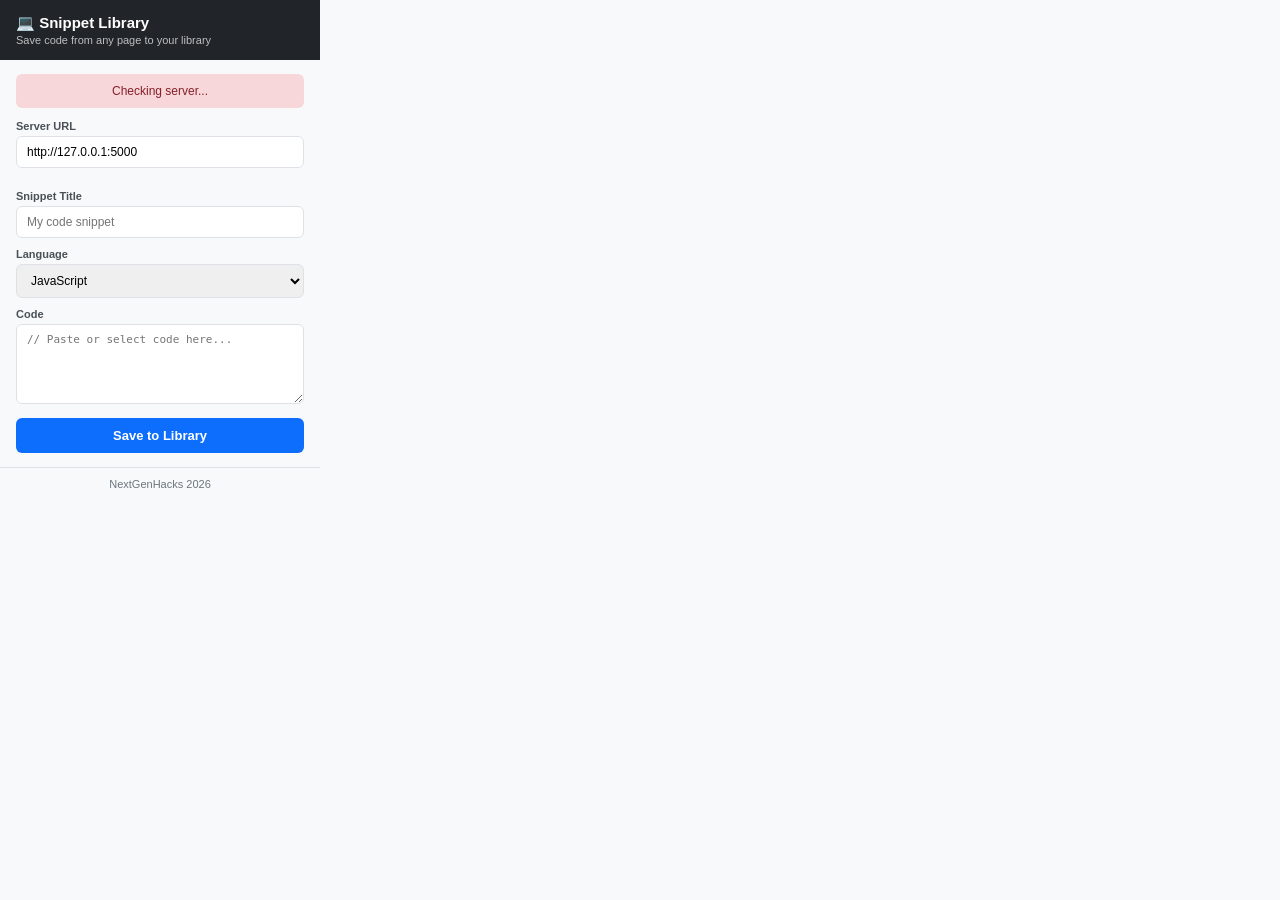
==== browser-extension/popup.html @ 909dbb72 "Initial commit for hackathon" ====
<!DOCTYPE html>
<html>
<head>
    <meta charset="UTF-8">
    <style>
        * { box-sizing: border-box; margin: 0; padding: 0; }
        body { width: 320px; font-family: 'Segoe UI', sans-serif; background: #f8f9fa; }
        .header { background: #212529; color: white; padding: 14px 16px; }
        .header h1 { font-size: 15px; font-weight: 700; }
        .header p { font-size: 11px; opacity: 0.7; margin-top: 2px; }
        .content { padding: 14px 16px; }
        .status { text-align: center; padding: 10px; margin-bottom: 12px; border-radius: 6px; font-size: 12px; }
        .status.connected { background: #d1e7dd; color: #0f5132; }
        .status.disconnected { background: #f8d7da; color: #842029; }
        label { font-size: 11px; font-weight: 600; color: #495057; display: block; margin-bottom: 4px; }
        input, select, textarea { width: 100%; padding: 8px 10px; border: 1px solid #dee2e6; border-radius: 6px; font-size: 12px; margin-bottom: 10px; font-family: inherit; }
        input:focus, select:focus, textarea:focus { outline: none; border-color: #0d6efd; box-shadow: 0 0 0 3px rgba(13,110,253,0.1); }
        textarea { resize: vertical; font-family: 'Consolas', monospace; font-size: 11px; min-height: 80px; }
        button { width: 100%; padding: 10px; background: #0d6efd; color: white; border: none; border-radius: 6px; font-size: 13px; font-weight: 600; cursor: pointer; }
        button:hover { background: #0b5ed7; }
        button:disabled { background: #6c757d; cursor: not-allowed; }
        .server-config { margin-bottom: 12px; }
        .msg { padding: 8px; border-radius: 6px; font-size: 12px; margin-top: 8px; display: none; }
        .msg.success { display: block; background: #d1e7dd; color: #0f5132; }
        .msg.error { display: block; background: #f8d7da; color: #842029; }
        .footer { padding: 10px 16px; text-align: center; font-size: 11px; color: #6c757d; border-top: 1px solid #dee2e6; }
    </style>
</head>
<body>
    <div class="header">
        <h1>&#128187; Snippet Library</h1>
        <p>Save code from any page to your library</p>
    </div>
    <div class="content">
        <div id="serverStatus" class="status disconnected">Checking server...</div>

        <div class="server-config">
            <label>Server URL</label>
            <input type="url" id="serverUrl" value="http://127.0.0.1:5000" placeholder="http://127.0.0.1:5000">
        </div>

        <label>Snippet Title</label>
        <input type="text" id="snippetTitle" placeholder="My code snippet">

        <label>Language</label>
        <select id="snippetLang">
            <option value="JavaScript">JavaScript</option>
            <option value="Python">Python</option>
            <option value="HTML">HTML</option>
            <option value="CSS">CSS</option>
            <option value="TypeScript">TypeScript</option>
            <option value="Java">Java</option>
            <option value="C++">C++</option>
            <option value="C#">C#</option>
            <option value="Go">Go</option>
            <option value="Rust">Rust</option>
            <option value="Other">Other</option>
        </select>

        <label>Code</label>
        <textarea id="snippetCode" placeholder="// Paste or select code here..."></textarea>

        <button id="saveBtn" onclick="saveSnippet()">Save to Library</button>
        <div id="resultMsg" class="msg"></div>
    </div>
    <div class="footer">NextGenHacks 2026</div>

    <script src="popup.js"></script>
</body>
</html>
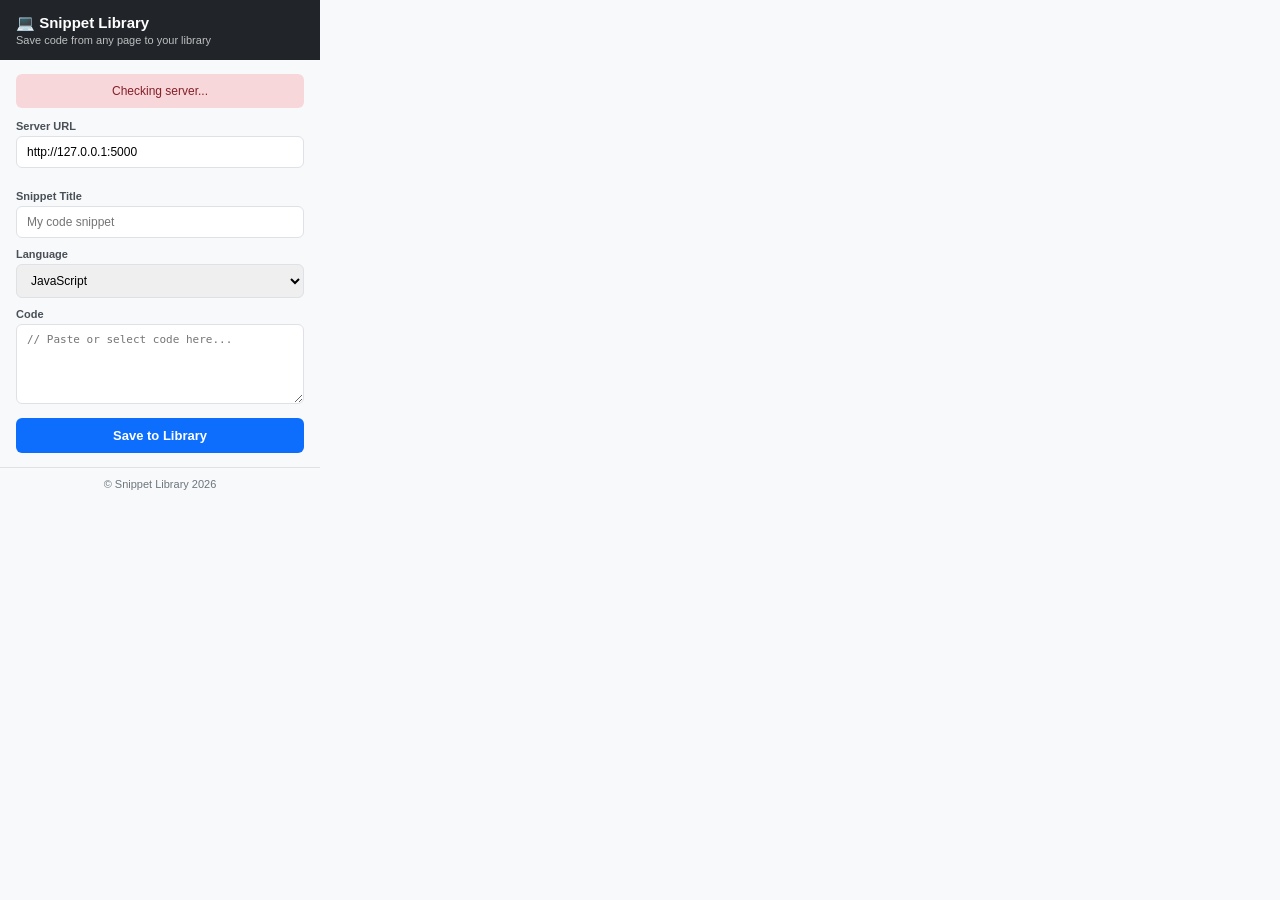
==== commit 2b3b2aaf: "Remove NextGenHacks branding from popup.html" ====
--- a/browser-extension/popup.html
+++ b/browser-extension/popup.html
@@ -63,7 +63,7 @@
         <button id="saveBtn" onclick="saveSnippet()">Save to Library</button>
         <div id="resultMsg" class="msg"></div>
     </div>
-    <div class="footer">NextGenHacks 2026</div>
+    <div class="footer">© Snippet Library 2026</div>
 
     <script src="popup.js"></script>
 </body>
